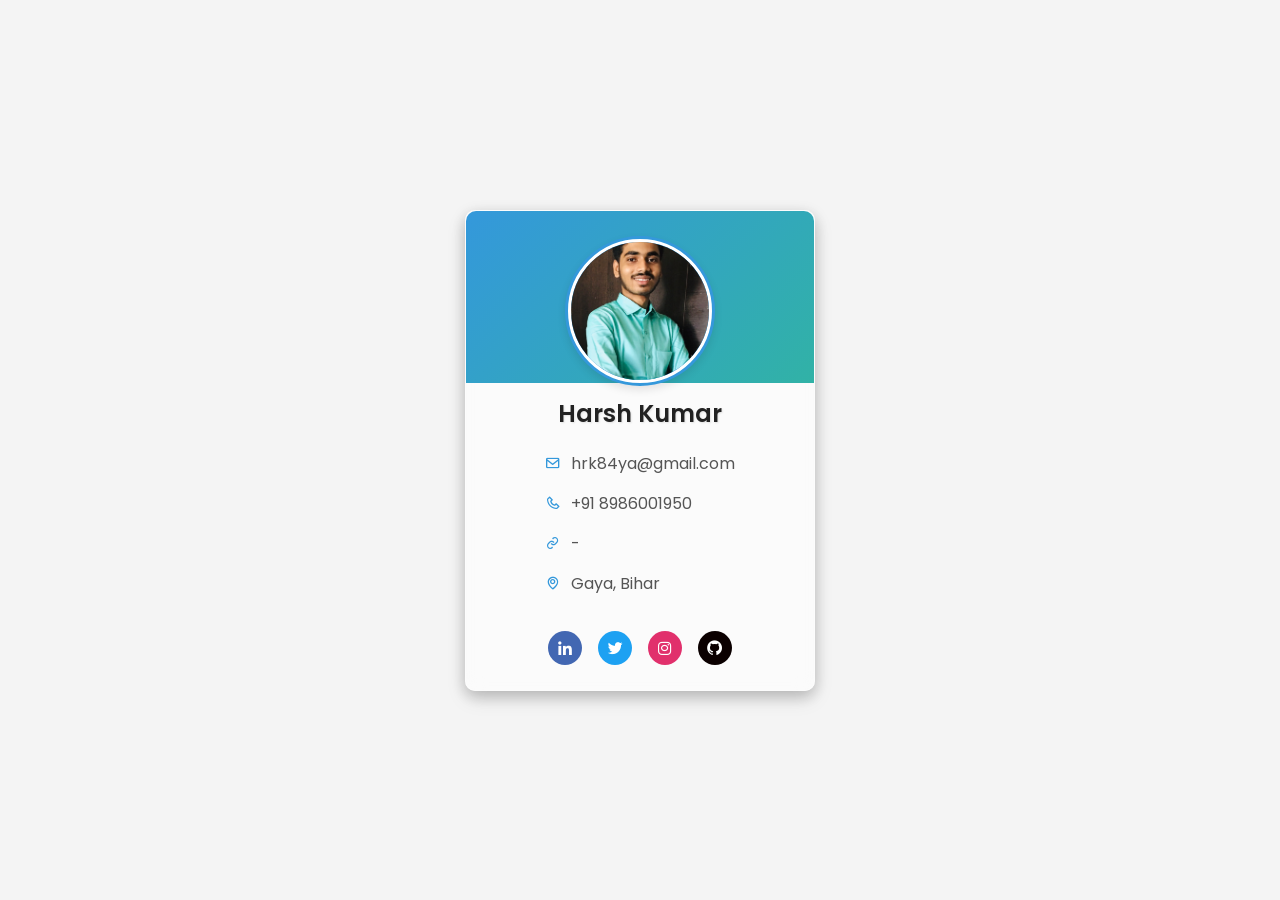
==== profile.html @ 76c79ecb "HTML File" ====
<!DOCTYPE html>
<html lang="en">
<head>
    <meta charset="UTF-8" />
    <meta name="viewport" content="width=device-width, initial-scale=1.0" />
    <link rel="stylesheet" href="profile.css" />
    <title>Profile Card</title>
    <link
    href="https://unpkg.com/boxicons@2.1.2/css/boxicons.min.css"
    rel="stylesheet"
    />
</head>
<body>
    <div class="profile-card">
        <div class="image">
            <img src="img/Profile.jpg" alt="Profile Picture" class="profile-img" />
        </div>

        <div class="text-data">
            <span class="name">Harsh Kumar</span>
        </div>
        <div class="details">
            <ul>
                <li><i class="bx bx-envelope"></i> hrk84ya@gmail.com</li>
                <li><i class="bx bx-phone"></i> +91 8986001950</li>
                <li><i class="bx bx-link"></i> -</li>
                <li><i class="bx bx-map"></i> Gaya, Bihar</li>
            </ul>
        </div>
        <div class="media-buttons">
            <a href="https://www.linkedin.com/in/hrk84ya" style="background: #4267b2" class="link" target="_blank" rel="noopener noreferrer">
                <i class="bx bxl-linkedin"></i>
            </a>
            <a href="https://twitter.com/hrk84ya" style="background: #1da1f2" class="link" target="_blank" rel="noopener noreferrer">
                <i class="bx bxl-twitter"></i>
            </a>
            <a href="https://www.instagram.com/hrk84ya" style="background: #e1306c" class="link" target="_blank" rel="noopener noreferrer">
                <i class="bx bxl-instagram"></i>
            </a>
            <a href="https://github.com/Hrk84ya" style="background: #0b0000" class="link" target="_blank" rel="noopener noreferrer">
                <i class="bx bxl-github"></i>
            </a>
        </div>
    </div>
</body>
</html>
---- profile.css ----
/* Google Fonts - Poppins */
@import url("https://fonts.googleapis.com/css2?family=Poppins:wght@300;400;500;600&display=swap");

:root {
  --primary-color: #3498db;
  --secondary-color: #2ecc71;
  --bg-color: rgba(255, 255, 255, 0.6);
  --text-color: #333;
}

* {
  margin: 0;
  padding: 0;
  box-sizing: border-box;
  font-family: "Poppins", sans-serif;
}
body {
  height: 100vh;
  display: flex;
  align-items: center;
  justify-content: center;
  background: #f4f4f4 url('img/g1.jpg') repeat;
  background-attachment: fixed;
  background-size: cover;
  overflow-y: scroll;
}
body::-webkit-scrollbar {
  width: 12px;
}

body::-webkit-scrollbar-track {
  background: #f1f1f1;
}

body::-webkit-scrollbar-thumb {
  background: var(--primary-color);
  border-radius: 10px;
}

body::-webkit-scrollbar-thumb:hover {
  background: var(--secondary-color);
}
.profile-card {
  display: flex;
  flex-direction: column;
  align-items: center;
  max-width: 350px;
  width: 100%;
  background: var(--bg-color);
  padding: 25px;
  box-shadow: 0 5px 15px rgba(0, 0, 0, 0.2), 0 8px 20px rgba(0, 0, 0, 0.1);
  border-radius: 10px;
  position: relative;
  transition: all 0.3s ease;
  perspective: 1000px;
  backdrop-filter: blur(10px);
  border: 1px solid rgba(255, 255, 255, 0.3);
}
.profile-card:hover {
  transform: translateY(-10px);
  box-shadow: 0 10px 20px rgba(0, 0, 0, 0.2);
  transition: transform 0.3s ease;
}
.profile-card::before {
  content: "";
  position: absolute;
  top: 0;
  left: 0;
  height: 36%;
  width: 100%;
  background: linear-gradient(135deg, var(--primary-color), var(--secondary-color));
  background-size: 200% 200%;
  animation: gradientAnimation 5s ease infinite;
  border-radius: 10px 10px 0 0;
}
@keyframes gradientAnimation {
  0% { background-position: 0% 50%; }
  50% { background-position: 100% 50%; }
  100% { background-position: 0% 50%; }
}
.profile-card .image {
    position: relative;
    height: 150px;
    width: 150px;
    border-radius: 50%;
    background-color: var(--primary-color);
    padding: 3px;
    margin-bottom: 10px;
    box-shadow: 0 4px 8px rgba(0, 0, 0, 0.1);
    border: none;
  }
  
.profile-card .image .profile-img {
  height: 100%;
  width: 100%;
  object-fit: cover;
  border-radius: 50%;
  border: 3px solid #fff;
  transition: transform 0.3s ease;
}
.profile-card .image .profile-img:hover {
  transform: scale(1.1);
}
.profile-card .text-data {
  display: flex;
  flex-direction: column;
  align-items: center;
  color: var(--text-color);
  margin-bottom: 20px;
}
.profile-card .text-data .name {
  font-size: 24px;
  font-weight: 600;
  color: #222;
  text-shadow: 1px 1px 2px rgba(0, 0, 0, 0.1);
}
.profile-card ul {
  list-style: none;
}
.profile-card ul li {
  display: flex;
  align-items: center;
  font-size: 16px;
  color: #555;
  margin-bottom: 15px;
  transition: all 0.3s ease;
}
.profile-card ul li i {
  color: var(--primary-color);
  margin-right: 10px;
}
.profile-card ul li:hover {
  color: var(--secondary-color);
}
.profile-card .media-buttons {
  display: flex;
  align-items: center;
  margin-top: 20px;
}
.profile-card .media-buttons .link {
  display: flex;
  align-items: center;
  justify-content: center;
  color: #fff;
  font-size: 18px;
  height: 34px;
  width: 34px;
  border-radius: 50%;
  margin: 0 8px;
  background-color: var(--primary-color);
  text-decoration: none;
  position: relative;
  overflow: hidden;
  transition: all 0.3s ease;
}
.profile-card .media-buttons .link::after {
  content: '';
  position: absolute;
  top: 50%;
  left: 50%;
  width: 100%;
  height: 100%;
  background: rgba(255, 255, 255, 0.3);
  transform: translate(-50%, -50%) scale(0);
  border-radius: 50%;
  transition: transform 0.5s ease;
}
.profile-card .media-buttons .link:hover::after {
  transform: translate(-50%, -50%) scale(1);
}
.profile-card .media-buttons .link:hover {
  animation: pulse 1s infinite;
}

@keyframes pulse {
  0% {
    transform: scale(1);
  }
  50% {
    transform: scale(1.1);
  }
  100% {
    transform: scale(1);
  }
}
.profile-card .media-buttons .link:hover {
  transform: scale(1.1);
  box-shadow: 0 4px 8px rgba(0, 0, 0, 0.2);
}

@media (max-width: 600px) {
  .profile-card {
    max-width: 100%;
    padding: 15px;
  }

  .profile-card .image {
    height: 120px;
    width: 120px;
  }

  .profile-card .text-data .name {
    font-size: 18px;
  }

  .profile-card .media-buttons .link {
    height: 30px;
    width: 30px;
    font-size: 16px;
  }
}
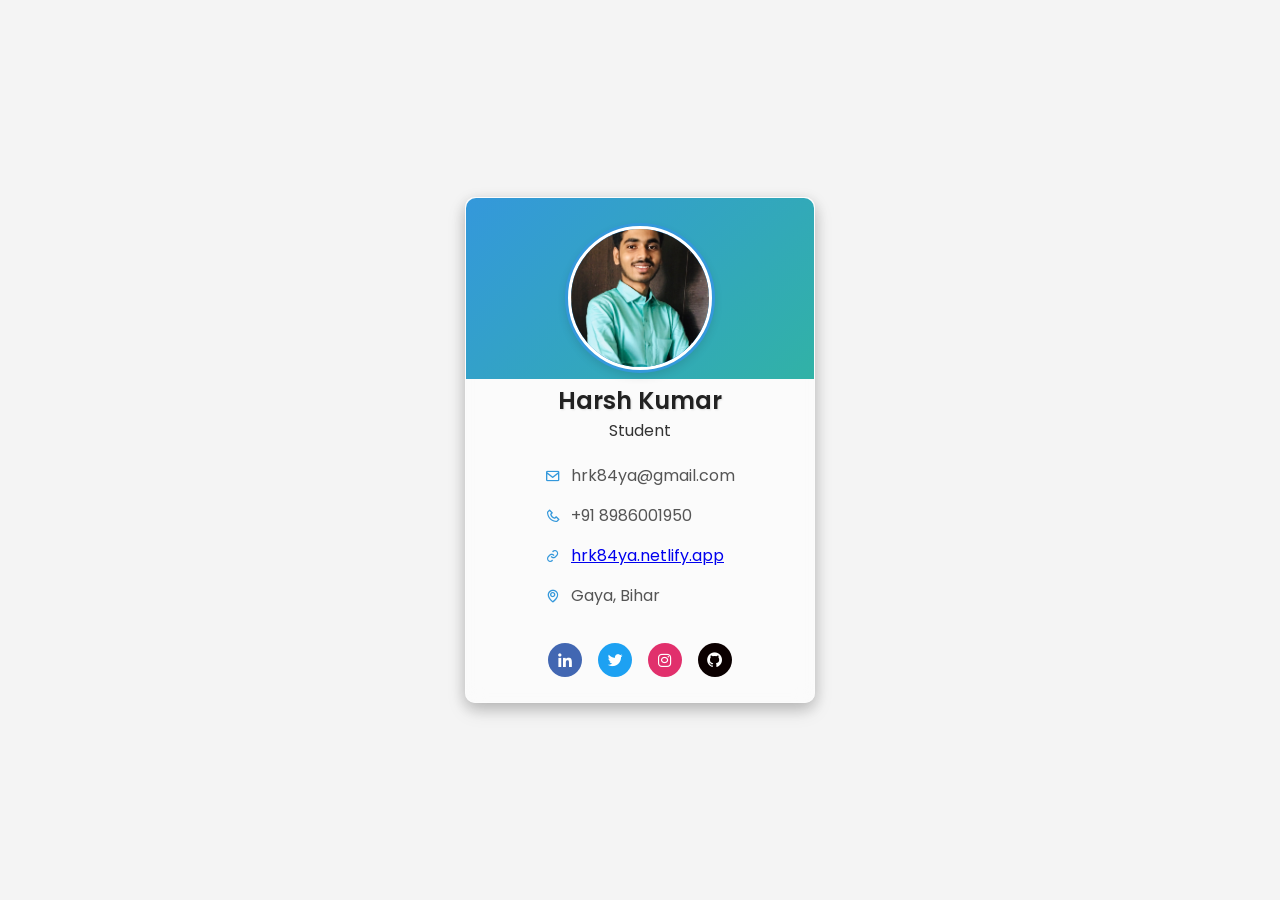
==== commit b71d73ad: "Update profile.html and add Jenkinsfile" ====
--- a/profile.html
+++ b/profile.html
@@ -18,12 +18,13 @@
 
         <div class="text-data">
             <span class="name">Harsh Kumar</span>
+            <span class="role">Student</span>
         </div>
         <div class="details">
             <ul>
                 <li><i class="bx bx-envelope"></i> hrk84ya@gmail.com</li>
                 <li><i class="bx bx-phone"></i> +91 8986001950</li>
-                <li><i class="bx bx-link"></i> -</li>
+                <li><i class="bx bx-link"></i> <a href="https://hrk84ya.netlify.app/" target="_blank" rel="noopener noreferrer" class="website-link">hrk84ya.netlify.app</a></li>
                 <li><i class="bx bx-map"></i> Gaya, Bihar</li>
             </ul>
         </div>
